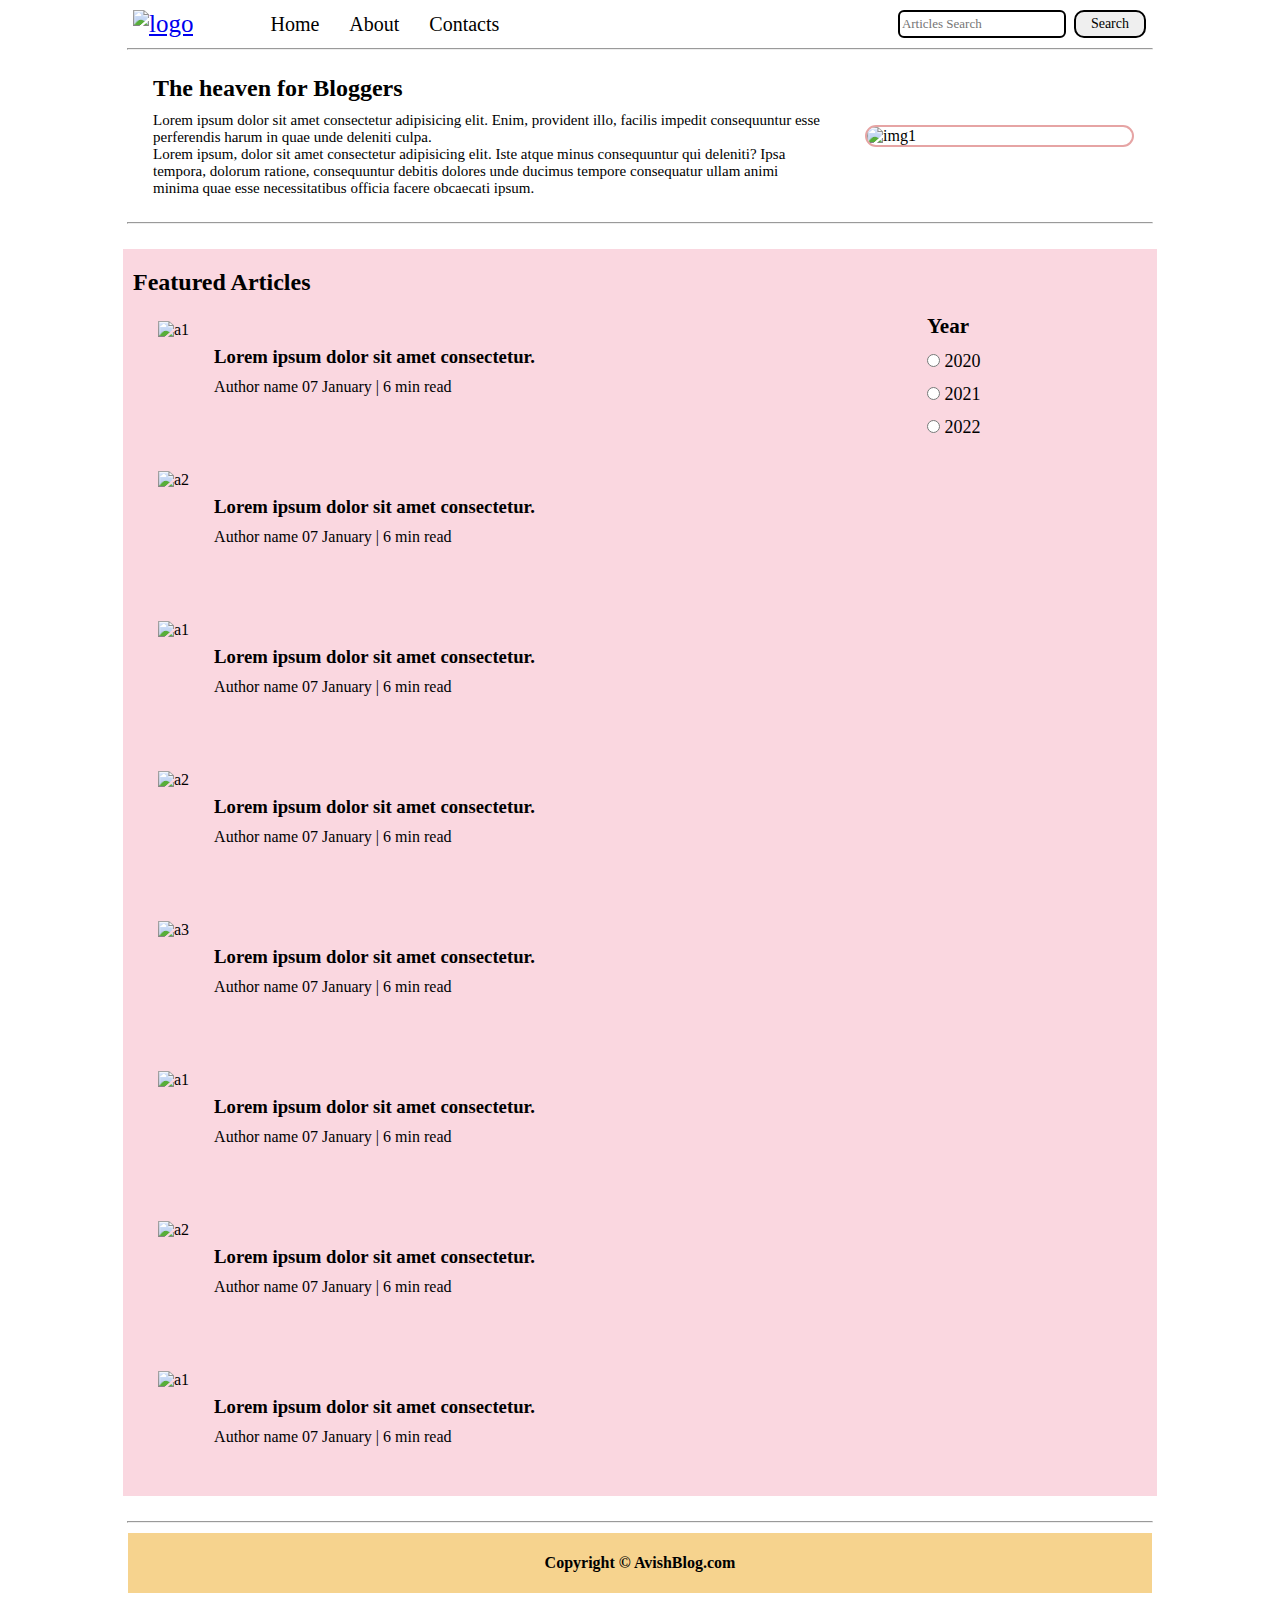
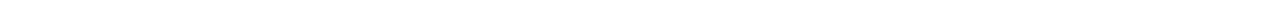
==== index.html @ bd35796c "Add files via upload" ====
<!DOCTYPE html>
<html lang="en">

<head>
    <meta charset="UTF-8">
    <meta http-equiv="X-UA-Compatible" content="IE=edge">
    <meta name="viewport" content="width=device-width, initial-scale=1.0">
    <title>Avira Blogs</title>
    <link rel="stylesheet" href="styles.css">
    <link rel="preconnect" href="https://fonts.googleapis.com">
    <link rel="stylesheet" href = "mobile.css">
</head>

<body>

    <nav class="navigation">
        <div class="left-nav">
            <a href = "/index.html">
                <span id="log"><img src="./blogger.png" alt="logo"></span>
            </a>
            <ul>
                <li><a href="/index.html">Home</a></li>
                <li><a href="/index.html">About</a></li>
                <li><a href="/contact.html" >Contacts</a></li>
            </ul>
        </div>
        <div class="right-nav">
            <form action="./search.html" >
                <input class="form-input" type="text" name = "query" placeholder="Articles Search">
            <button class="btn">Search</button>
            </form>
            
        </div>
    </nav>

    <hr style="max-width: 80vw; margin:auto">


    <div class="content">
        <div class="content-left">
            <h2>The heaven for Bloggers</h2>
            <p>Lorem ipsum dolor sit amet consectetur adipisicing elit. Enim, provident illo, facilis impedit
                consequuntur esse perferendis harum in quae unde deleniti culpa.
            </p>
            <p>Lorem ipsum, dolor sit amet consectetur adipisicing elit. Iste atque minus consequuntur qui deleniti?
                Ipsa tempora, dolorum ratione, consequuntur debitis dolores unde ducimus tempore consequatur ullam animi
                minima quae esse necessitatibus officia facere obcaecati ipsum.
            </p>
        </div>
        <div class="content-right">
            <img src="./img1.jpg" alt="img1">
        </div>
    </div>


    <hr style="max-width: 80vw; margin:auto">


    <div class="articles">
        <h2>Featured Articles</h2>
        <div class="year-box adjust">
            <h3>Year</h3>
            <div>
                <input type="radio" name="nam" id=""> 2020
            </div>
            <div>
                <input type="radio" name="nam" id=""> 2021
            </div>
            <div>
                <input type="radio" name="nam" id=""> 2022
            </div>
            
        </div>
        <div class="article">
            <div class="article-image">
                <img src="./a4.jpg" alt="a1">
            </div>
            <div class="article-content">
                <a href="./blogpost.html"><h3>Lorem ipsum dolor sit amet consectetur.</h3></a>
                <!-- <h3>Lorem ipsum dolor sit amet consectetur.</h3> -->
                <span>Author name</span>
                <span>07 January | 6 min read</span>
            </div>
        </div>
        <div class="article">
            <div class="article-image">
                <img src="./a1.jpg" alt="a2">
            </div>
            <div class="article-content">
                <a href="./blogpost.html"><h3>Lorem ipsum dolor sit amet consectetur.</h3></a>
                <span>Author name</span>
                <span>07 January | 6 min read</span>
            </div>
        </div>
        <div class="article">
            <div class="article-image">
                <img src="./a4.jpg" alt="a1">
            </div>
            <div class="article-content">
                <a href="./blogpost.html"><h3>Lorem ipsum dolor sit amet consectetur.</h3></a>
                <span>Author name</span>
                <span>07 January | 6 min read</span>
            </div>
        </div>
        <div class="article">
            <div class="article-image">
                <img src="./a1.jpg" alt="a2">
            </div>
            <div class="article-content">
                <a href="./blogpost.html"><h3>Lorem ipsum dolor sit amet consectetur.</h3></a>
                <span>Author name</span>
                <span>07 January | 6 min read</span>
            </div>
        </div>
        <div class="article">
            <div class="article-image">
                <img src="./a4.jpg" alt="a3">
            </div>
            <div class="article-content">
                <a href="./blogpost.html"><h3>Lorem ipsum dolor sit amet consectetur.</h3></a>
                <span>Author name</span>
                <span>07 January | 6 min read</span>
            </div>
        </div>
        <div class="article">
            <div class="article-image">
                <img src="./a4.jpg" alt="a1">
            </div>
            <div class="article-content">
                <a href="./blogpost.html"><h3>Lorem ipsum dolor sit amet consectetur.</h3></a>
                <span>Author name</span>
                <span>07 January | 6 min read</span>
            </div>
        </div>
        <div class="article">
            <div class="article-image">
                <img src="./a1.jpg" alt="a2">
            </div>
            <div class="article-content">
                <a href="./blogpost.html"><h3>Lorem ipsum dolor sit amet consectetur.</h3></a>
                <span>Author name</span>
                <span>07 January | 6 min read</span>
            </div>
        </div>
        <div class="article">
            <div class="article-image">
                <img src="./a4.jpg" alt="a1">
            </div>
            <div class="article-content">
                <a href="./blogpost.html"><h3>Lorem ipsum dolor sit amet consectetur.</h3></a>
                <span>Author name</span>
                <span>07 January | 6 min read</span>
            </div>
        </div>
        
    </div>
    
    
    <hr style="max-width: 80vw; margin:auto">


    <div class="footer">
        <h4>Copyright &copy; AvishBlog.com</h4>
    </div>



</body>

</html>
---- styles.css ----
*{
    margin: 0;
    padding: 0;
}

.navigation{
    display: flex;
    align-items: center;
    justify-content: space-between;
    max-width: 80vw;
    margin: 10px auto;
    font-family: 'Baloo Bhaina 2', cursive;
}

.navigation .left-nav{
    display: flex;
    align-items: center;
    padding-left: 5px;
}
.navigation .left-nav #log{
    font-size: 25px;
}
.navigation .left-nav ul{
    display: flex;
    margin: 0 62px;
}
.navigation .left-nav ul li{
    list-style: none;
    margin: 0 15px;
    font-size: 20px;
}
.navigation .left-nav ul li a{
    text-decoration: none;
    color: black;
}
.navigation .left-nav ul li a:hover{
    color: rgb(238, 177, 55);
    font-weight: bold;
}


.navigation .right-nav{
    display: flex;
    padding-right: 6px;
    align-items: center;
}
.navigation .right-nav .form-input{
    padding: 4px 2px;
    font-size: 13px;
    border: 2px solid black;
    border-radius: 6px;
    font-family: 'Baloo Bhaina 2', cursive;
    margin: 0 4px;
}
.navigation .right-nav .btn{
    padding: 4px 15px;
    font-size: 14px;
    border: 2px solid black;
    border-radius: 10px;
    cursor: pointer;
    font-family: 'Baloo Bhaina 2', cursive;
    transition: all 0.3s ease-in-out;
}
.navigation .right-nav .btn:hover{
    color: white;
    background-color: rgb(238 177 55);
}


/* Content */

.content{
    height: 100%;
    max-width: 80vw;
    margin: 25px auto;
    display: flex;
    font-family: 'Baloo Bhaina 2', cursive;

}
/* .content::after{
    content: "";
    background-color: aquamarine;
    position: absolute;
    width: 80vw;
    height: inherit;
    opacity: 0.2;
} */

.content-left{
    display: flex;
    flex-direction: column;
    justify-content: center;
    padding-left: 25px;
    padding-right: 25px;
}
.content-left h2{
    padding-bottom: 10px;
}
.content-left p{
    font-size: 15px;
}

.content-right{
    display: flex;
    align-items: center;
    justify-content: center;
    padding: 0 18px;
}
.content-right img{
    width: 265px;
    border: 2px solid rgb(230, 164, 164);
    border-radius: 75px;
}


/* articles */

.articles{
    max-width: 80vw;
    margin: 25px auto;
    display: flex;
    position: relative;
    flex-direction: column;
    padding-top: 20px;
    padding-left: 10px;
    font-family: 'Baloo Bhaina 2', cursive;
    background-color: rgb(250, 215, 224);
}
.articles::after{
    content: "";
    background-color:plum;
    position: absolute;
    width: 80vw;
    height: inherit;
    opacity: 0.2;
}

.year-box{
    position: absolute;
    width: 150px;
    height: 200px;
    right: 80px;
    top: 65px;
    font-size: 18px;
}

.year-box div{
    margin: 12px 0;
}

.article{
    margin: 25px;
    display: flex;
}
.article-image img{
    width: 270px;
}
.article-content{
    padding: 25px;
    align-self: center;
}
.article-content a{
    text-decoration: none;
    color: black;
}
.article-content h3{
    padding-bottom: 10px;
}



/* footer */

.footer{
    height: 60px;
    max-width: 80vw;
    margin: 10px auto;
    display: flex;
    flex-direction: column;
    align-items: center;
    justify-content: center;
}
.footer::after{
    content: "";
    background-color: rgb(242 193 94);
    position: absolute;
    width: 80vw;
    z-index: -1;
    height: inherit;
    opacity: 0.7;
}
---- mobile.css ----
@media screen and (max-width:1200px) {
    .navigation {
        flex-direction: column;
        margin-bottom: 20px;
    }

    .left-nav {
        flex-direction: column;
        text-align: center;
        margin-bottom: 10px;
    }

    .right-nav {
        text-align: center;
    }

    .right-nav .btn {
        padding: 4px 12px;
    }

    .content-left {
        /* padding: auto 25px; */
        text-align: center;
    }

    .content-right {
        display: none;
    }

    .article {
        flex-direction: column;
    }

    .article-image {
        text-align: center;
    }

    .article img {
        width: 30vw;
    }

    .form-input {
        width: 50%;
    }

    .article-content {
        text-align: center;
    }

    .year-box{
        top: 25px;
        left: 60vw;
        font-size: 11px;
        display: flex;
    }

    .year-box div{
        padding: 0 3px;
        margin: 0;
    }

    .form-box input,
    textarea {
        width: 60vw;
    }

    .row {
        flex-direction: column;
    }

    .social {
        padding: 0;
    }

    .adjust {
        position: static;
        height: auto;
        padding: 12px 0px;
        display: flex;
        justify-content: flex-end;
        width: 100%;
    }
}

@media screen and (max-width:800px) {
    .article img {
        width: 45vw;
    }
}


@media screen and (max-width:500px) {
    .article img {
        width: 60vw;
    }

    .footer h4 {
        font-size: 1rem;
    }
}
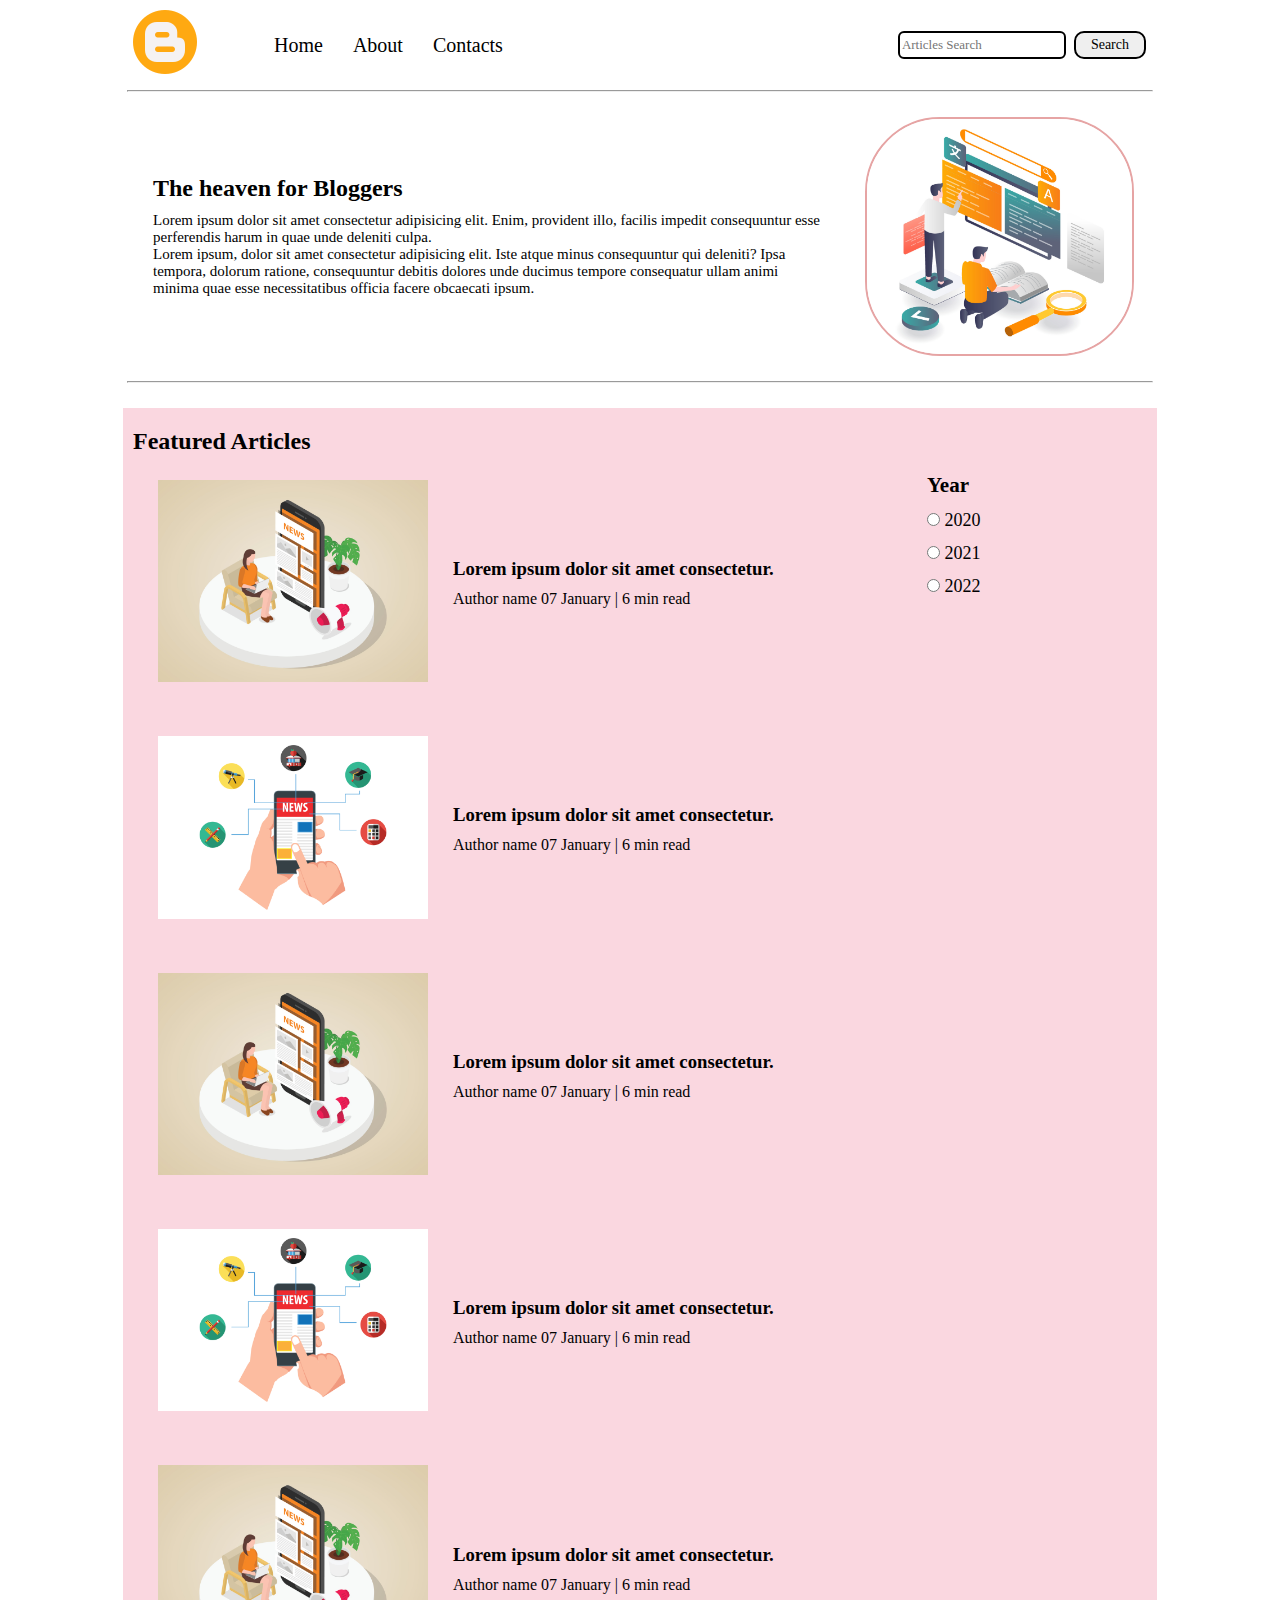
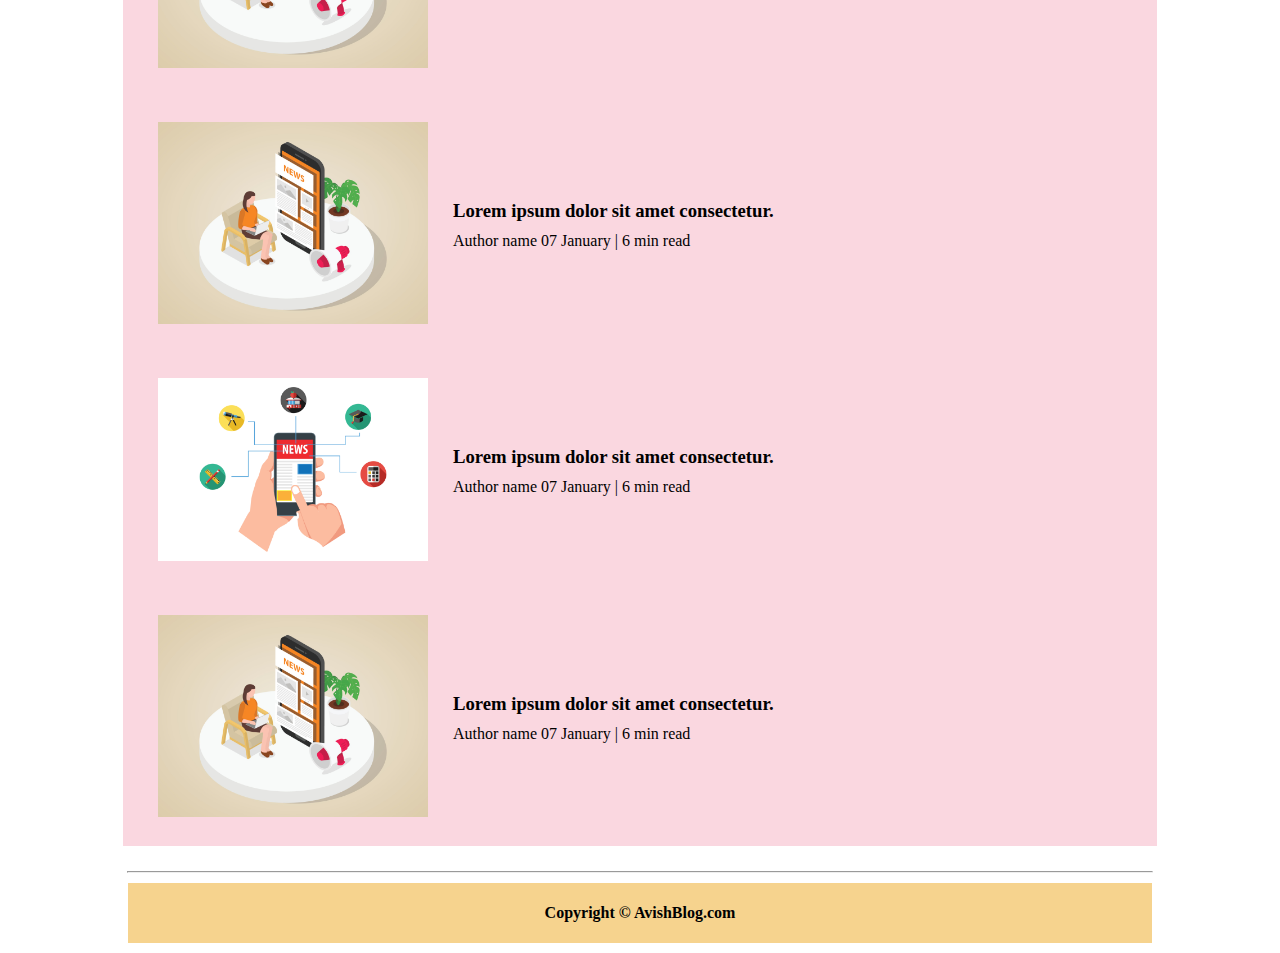
==== commit 344049c8: "Update index.html" ====
--- a/index.html
+++ b/index.html
@@ -19,9 +19,9 @@
                 <span id="log"><img src="./blogger.png" alt="logo"></span>
             </a>
             <ul>
-                <li><a href="/index.html">Home</a></li>
-                <li><a href="/index.html">About</a></li>
-                <li><a href="/contact.html" >Contacts</a></li>
+                <li><a href="./index.html">Home</a></li>
+                <li><a href="./index.html">About</a></li>
+                <li><a href="./contact.html" >Contacts</a></li>
             </ul>
         </div>
         <div class="right-nav">
@@ -167,4 +167,4 @@
 
 </body>
 
-</html>+</html>
